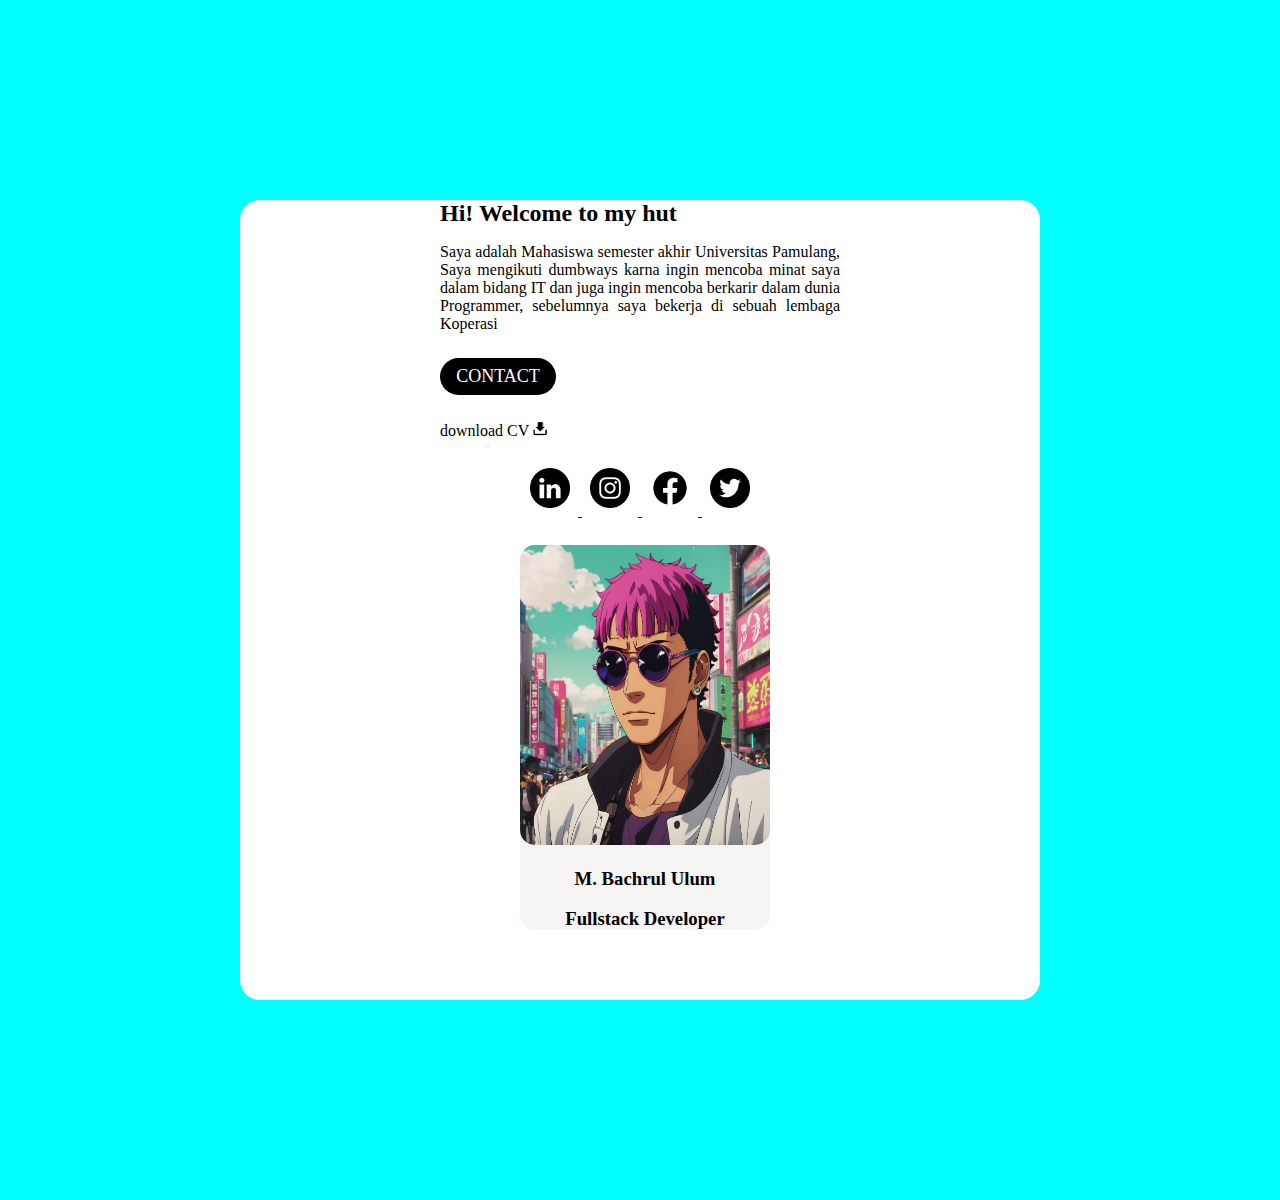
==== index.html @ 8ccf5e98 "day 1" ====
<!DOCTYPE html>
<html lang="en">
<head>
    <meta charset="UTF-8">
    <meta name="viewport" content="width=device-width, initial-scale=1.0">
    <title>Document</title>
    <link rel="stylesheet" href="style.css">
</head>
<body>
    <div class="container">
        <h1>Hi! Welcome to my hut</h1>
        <p>Saya adalah Mahasiswa semester akhir Universitas Pamulang, Saya mengikuti dumbways karna ingin mencoba minat saya dalam bidang IT dan juga ingin mencoba berkarir dalam dunia Programmer, sebelumnya saya bekerja di sebuah lembaga Koperasi </p>
        <div class="button">
            <a class="contact" href="#">CONTACT</a>
        </div>

        <p>download CV
            <img src="images/logodownload.png" width="15em" alt="Unduhan">
        </p>

        <!-- Logo Sosial Media -->
        <div class="sosmed">
            <a class="logo" href="https://www.linkedin.com/in/muchammad-bachrul-ulum-016848289/">
                <img class="sosmed-logo" src="images/logolinkedin.png"  alt="">
            </a>
            <a class="logo" href="#">
                <img class="sosmed-logo" src="images/LogoIg.png"  alt="">
            </a>
            <a class="logo" href="#">
                <img class="sosmed-logo" src="images/logoFacebook.png"  alt="">
            </a>
            <a class="logo" href="#">
                <img class="sosmed-logo" src="images/logoTwitter.png"  alt="">
            </a>
        </div>
        <!-- akhir logo sosmed -->

        <!-- <table>
            <tr>
                <th>
                    <a href="https://www.linkedin.com/in/muchammad-bachrul-ulum-016848289/">
                        <img src="images/logolinkedin.png" width="30em" alt="">
                    </a>
                </th>
                <th>
                    <a href="#">
                        <img src="images/LogoIg.png" width="30em" alt="">
                    </a>
                </th>
                <th>
                    <a href="#">
                        <img src="images/logoFacebook.png" width="30em" alt="">
                    </a>
                </th>
                <th>
                    <a href="#">
                        <img src="images/logoTwitter.png" width="30em" alt="">
                    </a>
                </th>
            </tr>
        </table> -->
    
        <div class="main-3">
            <img class="fotoku" src="images/Bachrul.jpg" alt="">
            <h3>M. Bachrul Ulum</h3>
            <h3>Fullstack Developer</h3>
        </div>
    </div>
    
</body>
</html>
---- style.css ----
body {
    background-color: aqua;
}

.container {
    width: 800px;
    height: 800px;
    border-radius: 20px 20px 20px 20px;
    margin: 200px auto;
    text-align: center;
    background-color: white;
    
}

h1 {
    text-align: left;
    margin-left: 200px;
    font-family: Cambria, Cochin, Georgia, Times, 'Times New Roman', serif;
    font-size: 1.5em;
}

p {
    text-align: justify;
    margin: 0px 200px 20px 200px;
}

.button {
    background-color: black;
    width: 100px;
    margin: 25px 200px;
    border: 50px 50px;
    padding: 8px 8px;
    border-radius: 25px 25px 25px 25px;
}

.contact {
    color: white;
    font-family: Cambria, Cochin, Georgia, Times, 'Times New Roman', serif;
    font-size: large;
    text-decoration: none;
}

/* table {
    margin: 0px 300px;
} */

.sosmed-logo {
    width: 40px;
    margin: 8px;
}

.main-3 {
    width: 250px;
    margin: 25px 280px 280px;
    border-radius: 15px;
    background-color: rgb(246, 243, 243);
}

.fotoku {
    width: 250px;
    height: 300px;
    border-radius: 15px;
}
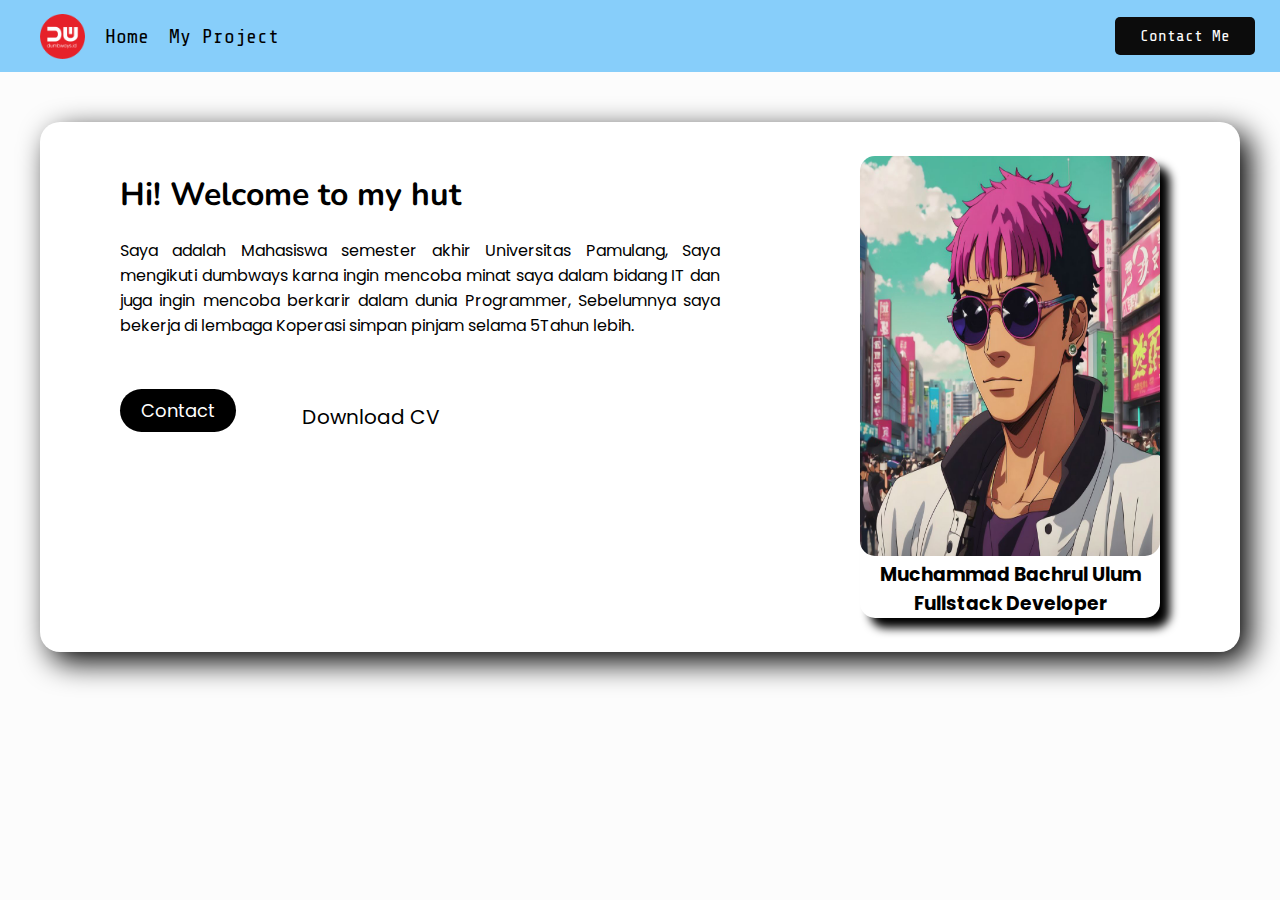
==== commit 48cf6993: "day 2" ====
--- a/index.html
+++ b/index.html
@@ -3,69 +3,78 @@
 <head>
     <meta charset="UTF-8">
     <meta name="viewport" content="width=device-width, initial-scale=1.0">
-    <title>Document</title>
+    <title>My Card</title>
+
+    <!-- awal fonts -->
+    <link rel="preconnect" href="https://fonts.googleapis.com">
+    <link rel="preconnect" href="https://fonts.gstatic.com" crossorigin>
+    <link href="https://fonts.googleapis.com/css2?family=Nunito&display=swap" rel="stylesheet">
+    <link rel="preconnect" href="https://fonts.googleapis.com">
+    <link rel="preconnect" href="https://fonts.gstatic.com" crossorigin>
+    <link href="https://fonts.googleapis.com/css2?family=Poppins&display=swap" rel="stylesheet">
+    <link rel="preconnect" href="https://fonts.googleapis.com">
+    <link rel="preconnect" href="https://fonts.gstatic.com" crossorigin>
+    <link href="https://fonts.googleapis.com/css2?family=Share+Tech+Mono&display=swap" rel="stylesheet">
+    <!-- akhir font -->
+    <!-- cdn -->
+    <link rel="stylesheet" href="https://cdnjs.cloudflare.com/ajax/libs/font-awesome/6.4.2/css/all.min.css"
+    integrity="sha512-z3gLpd7yknf1YoNbCzqRKc4qyor8gaKU1qmn+CShxbuBusANI9QpRohGBreCFkKxLhei6S9CQXFEbbKuqLg0DA=="
+    crossorigin="anonymous" referrerpolicy="no-referrer" />
+
     <link rel="stylesheet" href="style.css">
 </head>
 <body>
+    <!-- Start Navbar -->
+    <nav>
+        <div class="nav-left">
+            <ul>
+                <li>
+                    <a href="index.html"><img src="images/logoDW.png" alt="logo" /></a>
+                </li>
+                <li>
+                    <a href="index.html">Home</a>
+                </li>
+                <li>
+                    <a href="#">My Project</a>
+                </li>
+            </ul>
+        </div>
+        <div class="nav-right">
+            <a href="contact.html" target="_blank">Contact Me</a>
+        </div>
+    </nav>
+    <!-- end navbar -->
     <div class="container">
-        <h1>Hi! Welcome to my hut</h1>
-        <p>Saya adalah Mahasiswa semester akhir Universitas Pamulang, Saya mengikuti dumbways karna ingin mencoba minat saya dalam bidang IT dan juga ingin mencoba berkarir dalam dunia Programmer, sebelumnya saya bekerja di sebuah lembaga Koperasi </p>
-        <div class="button">
-            <a class="contact" href="#">CONTACT</a>
+        <div class="main-1">
+            <h1>Hi! Welcome to my hut</h1>
+            <p class="content">Saya adalah Mahasiswa semester akhir Universitas Pamulang, Saya mengikuti dumbways karna ingin mencoba minat saya dalam bidang IT dan juga ingin mencoba berkarir dalam dunia Programmer, Sebelumnya saya bekerja di lembaga Koperasi simpan pinjam selama 5Tahun lebih.</p>
+            <!-- button contact dan cv -->
+            <div class="section">
+                <div class="btn-contact">
+                    <a class="contact" href="contact.html">Contact</a>
+                </div>
+                <div class="cv" >
+                    <a href="#">Download CV</a>
+                    <i class="fa-solid fa-download"></i>
+                </div>
+            </div>
+            <!-- Logo Sosial Media -->
+            <div class="social-media" style="margin-top: 5px;" >
+                <a href="https://www.linkedin.com/in/muchammad-bachrul-ulum-016848289/" target="_blank"><i class="fa-brands fa-linkedin"></i></a>
+                <a href="#"><i class="fa-brands fa-square-instagram"></i></a>
+                <a href="#"><i class="fa-brands fa-facebook"></i></a>
+                <a href="#"><i class="fa-brands fa-square-x-twitter"></i></a>
+            </div>
+            <!-- akhir logo sosmed -->
         </div>
 
-        <p>download CV
-            <img src="images/logodownload.png" width="15em" alt="Unduhan">
-        </p>
-
-        <!-- Logo Sosial Media -->
-        <div class="sosmed">
-            <a class="logo" href="https://www.linkedin.com/in/muchammad-bachrul-ulum-016848289/">
-                <img class="sosmed-logo" src="images/logolinkedin.png"  alt="">
-            </a>
-            <a class="logo" href="#">
-                <img class="sosmed-logo" src="images/LogoIg.png"  alt="">
-            </a>
-            <a class="logo" href="#">
-                <img class="sosmed-logo" src="images/logoFacebook.png"  alt="">
-            </a>
-            <a class="logo" href="#">
-                <img class="sosmed-logo" src="images/logoTwitter.png"  alt="">
-            </a>
-        </div>
-        <!-- akhir logo sosmed -->
-
-        <!-- <table>
-            <tr>
-                <th>
-                    <a href="https://www.linkedin.com/in/muchammad-bachrul-ulum-016848289/">
-                        <img src="images/logolinkedin.png" width="30em" alt="">
-                    </a>
-                </th>
-                <th>
-                    <a href="#">
-                        <img src="images/LogoIg.png" width="30em" alt="">
-                    </a>
-                </th>
-                <th>
-                    <a href="#">
-                        <img src="images/logoFacebook.png" width="30em" alt="">
-                    </a>
-                </th>
-                <th>
-                    <a href="#">
-                        <img src="images/logoTwitter.png" width="30em" alt="">
-                    </a>
-                </th>
-            </tr>
-        </table> -->
-    
-        <div class="main-3">
+        <div class="main-2">
             <img class="fotoku" src="images/Bachrul.jpg" alt="">
-            <h3>M. Bachrul Ulum</h3>
+            <h3>Muchammad Bachrul Ulum</h3>
             <h3>Fullstack Developer</h3>
         </div>
     </div>
     
+    
 </body>
 </html>--- a/style.css
+++ b/style.css
@@ -1,63 +1,243 @@
 body {
-    background-color: aqua;
-}
-
+    margin: 0 0;    
+    padding: 0;
+    background-color: rgb(252, 252, 252);
+}
+
+/* Navbar style */
+nav {
+    background-color: #87cefa;
+    display: flex;
+    align-items: center;
+    height: 8vh;
+    width: 100vw;
+}
+
+nav ul {
+    display: flex;
+    list-style-type: none;
+    align-items: center;
+}
+
+nav ul li {
+    margin-right: 20px;
+    font-size: 20px;
+    font-family: 'Share Tech Mono', monospace;
+}
+
+nav ul li a {
+    color: black;
+    text-decoration: none;
+}
+
+nav ul li :hover {
+    color: whitesmoke;
+}
+
+nav ul li img {
+    margin-top: 5px;
+    width: 45px;
+}
+
+.nav-left {
+    flex: 50%;
+}
+
+.nav-right {
+    flex: 50%;
+    text-align: end;
+    margin-right: 25px;
+}
+
+.nav-right a {
+    background-color: rgb(12, 12, 12);
+    padding: 10px 25px;
+    color: white;
+    border-radius: 5px;
+    text-decoration: none;
+    font-family: 'Share Tech Mono',monospace;
+}
+
+.nav-right a:hover {
+    background-color: #f52f07;
+}
+/* End Navbar style */
+
+/* Home style */
 .container {
-    width: 800px;
-    height: 800px;
+    display: flex;
+    justify-content: space-between;
+    align-items: center;
+    width: 1200px;
+    height: 530px;
     border-radius: 20px 20px 20px 20px;
-    margin: 200px auto;
-    text-align: center;
+    margin: 50px auto;
+    text-align: left;
     background-color: white;
+    box-shadow: 10px 10px 30px black;
+}
+
+.main-1 {
+    width: 600px;
+    height: 600px;
+    margin: 180px 0px 50px 80px;
+}
+
+.main-1 h1 {
+    font-family: 'nunito';
+}
+
+.content {
+    text-align: justify;
+    font-family: 'poppins';
+}
+
+.section {
+    display: flex;
+    justify-content: space-between;
+    align-items: flex-end;
     
 }
 
-h1 {
-    text-align: left;
-    margin-left: 200px;
-    font-family: Cambria, Cochin, Georgia, Times, 'Times New Roman', serif;
-    font-size: 1.5em;
-}
-
-p {
-    text-align: justify;
-    margin: 0px 200px 20px 200px;
-}
-
-.button {
+.btn-contact {
     background-color: black;
     width: 100px;
-    margin: 25px 200px;
-    border: 50px 50px;
+    margin-top: 35px;
     padding: 8px 8px;
     border-radius: 25px 25px 25px 25px;
+    text-align: center;
+    font-family: 'poppins';
+}
+
+.btn-contact:hover {
+    background-color: #87cefa;
 }
 
 .contact {
     color: white;
-    font-family: Cambria, Cochin, Georgia, Times, 'Times New Roman', serif;
+    font-family: 'poppins';
     font-size: large;
     text-decoration: none;
 }
 
-/* table {
-    margin: 0px 300px;
-} */
-
-.sosmed-logo {
-    width: 40px;
-    margin: 8px;
-}
-
-.main-3 {
-    width: 250px;
-    margin: 25px 280px 280px;
+
+.cv i {
+    margin-right: 280px;
+    font-size: 20px;
+}
+
+.cv a {
+    font-size: 20px;
+    text-decoration: none;
+    color: #000000;
+    font-family: 'poppins';
+}
+
+.cv a:hover {
+    color: #87cefa;
+}
+
+
+
+
+.social-media i {
+    margin-top: 50px;
+    margin-right: 30px;
+    font-size: 40px;
+}
+
+.social-media a {
+    color: black;
+}
+
+.social-media a:hover {
+    color: #87cefa;
+}
+
+.main-2 {
+    width: 300px;
+    margin: 0 80px 0 0;
     border-radius: 15px;
-    background-color: rgb(246, 243, 243);
-}
+    box-shadow: 10px 10px 10px black;
+
+}
+
+.main-2 h3 {
+    margin: 0px;
+    text-align: center;
+    font-family: 'poppins'
+} 
 
 .fotoku {
-    width: 250px;
-    height: 300px;
+    width: 300px;
+    height: 400px;
     border-radius: 15px;
+}
+/* end Home style */
+
+/* Contact Style */
+
+.title-contact h1 {
+    font-family: 'nunito';
+    text-align: center;
+}
+
+.form {
+    width: 500px;
+    margin: 0 500px 0 500px;
+    background-color: #87cefa;
+    border-radius: 10px;
+    box-shadow: 5px 5px 10px black;
+}
+
+form {
+    width: 300px;
+    margin: 25px auto;
+    padding: 10px;
+    font-family: 'poppins';
+}
+
+form div {
+    margin-top: 15px;
+    border-radius: 5px;
+}
+
+label {
+    font-weight: bold;
+}
+
+input,
+select,
+textarea {
+    background-color: #dfdede;
+    width: 100%;
+    padding: 10px;
+    margin-top: 5px;
+    border-radius: 5px;
+    border: 1px solid #dbdbdb;
+    resize: none;
+}
+
+input:hover, 
+select:hover, 
+textarea:hover {
+    background-color: white;
+}
+
+button {
+    background-color: rgb(11, 11, 11);
+    color: white;
+    padding: 6px 25px;
+    border: none;
+    border-radius: 5px;
+    margin-top: 5px;
+    font-size: 15px;
+    cursor: pointer;
+    position: static;
+    display: block;
+    margin-left: 220px;
+}
+
+button:hover {
+    background-color: #87cefa;
 }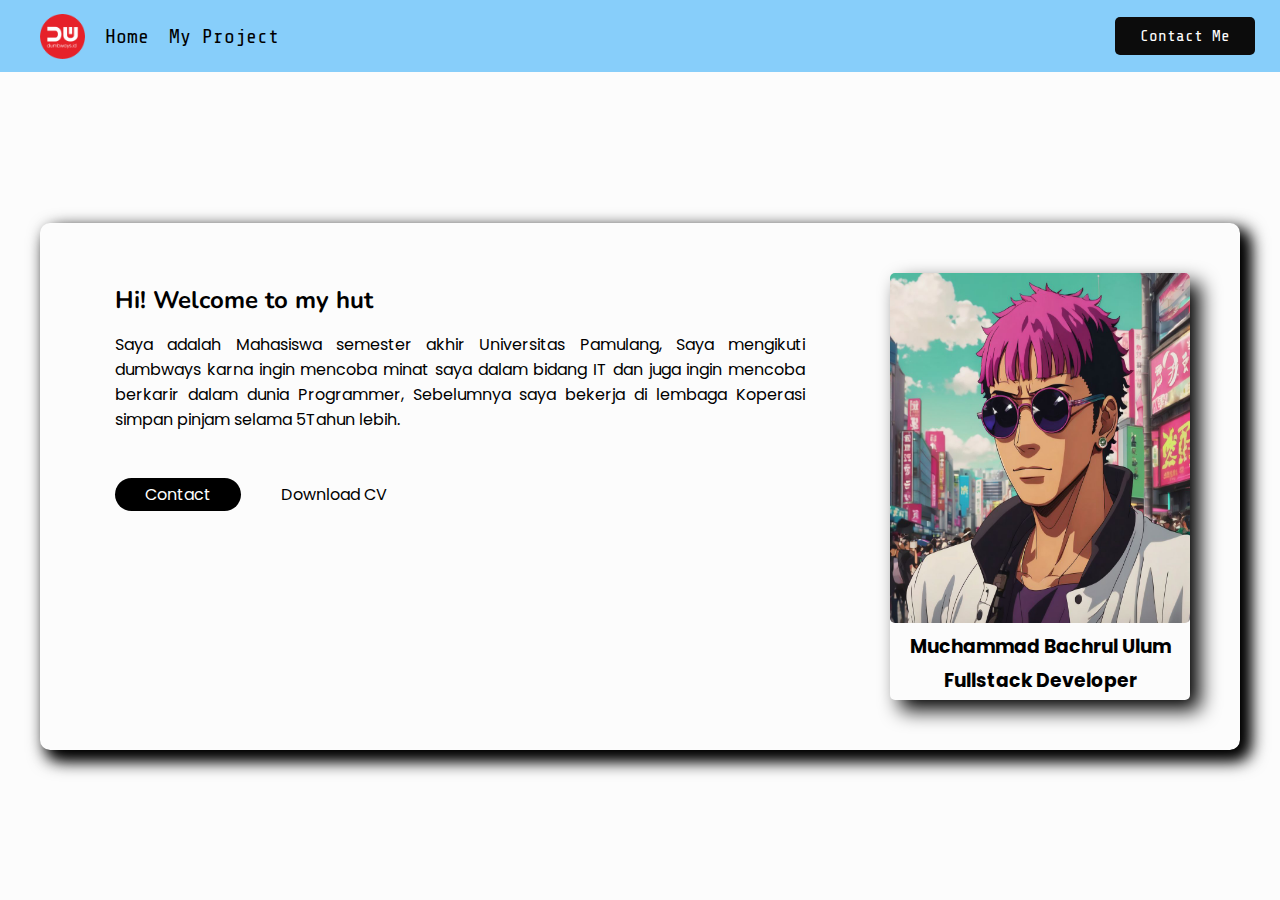
==== commit aff718e0: "day 2" ====
--- a/index.html
+++ b/index.html
@@ -16,11 +16,12 @@
     <link rel="preconnect" href="https://fonts.gstatic.com" crossorigin>
     <link href="https://fonts.googleapis.com/css2?family=Share+Tech+Mono&display=swap" rel="stylesheet">
     <!-- akhir font -->
+
     <!-- cdn -->
     <link rel="stylesheet" href="https://cdnjs.cloudflare.com/ajax/libs/font-awesome/6.4.2/css/all.min.css"
     integrity="sha512-z3gLpd7yknf1YoNbCzqRKc4qyor8gaKU1qmn+CShxbuBusANI9QpRohGBreCFkKxLhei6S9CQXFEbbKuqLg0DA=="
     crossorigin="anonymous" referrerpolicy="no-referrer" />
-
+    <!-- akhir cdn -->
     <link rel="stylesheet" href="style.css">
 </head>
 <body>
@@ -44,36 +45,41 @@
         </div>
     </nav>
     <!-- end navbar -->
-    <div class="container">
-        <div class="main-1">
-            <h1>Hi! Welcome to my hut</h1>
-            <p class="content">Saya adalah Mahasiswa semester akhir Universitas Pamulang, Saya mengikuti dumbways karna ingin mencoba minat saya dalam bidang IT dan juga ingin mencoba berkarir dalam dunia Programmer, Sebelumnya saya bekerja di lembaga Koperasi simpan pinjam selama 5Tahun lebih.</p>
-            <!-- button contact dan cv -->
-            <div class="section">
-                <div class="btn-contact">
-                    <a class="contact" href="contact.html">Contact</a>
+    <section>
+        <div class="container">
+                <div class="main-left">
+                    <div class="card-1">
+                        <h1>Hi! Welcome to my hut</h1>
+                        <p>Saya adalah Mahasiswa semester akhir Universitas Pamulang, Saya mengikuti dumbways karna ingin mencoba minat saya dalam bidang IT dan juga ingin mencoba berkarir dalam dunia Programmer, Sebelumnya saya bekerja di lembaga Koperasi simpan pinjam selama 5Tahun lebih.</p>
+                    </div>
+                    <!-- button contact dan cv -->
+                    <div class="card-2">
+                        <div class="btn-contact">
+                            <a class="contact" href="contact.html">Contact</a>
+                        </div>
+                        <div class="btn-download" >
+                            <a href="#">Download CV</a>
+                            <i class="fa-solid fa-download"></i>
+                        </div>
+                    </div>
+                    <!-- akhir contact dan cv -->
+                    <!-- Logo Sosial Media -->
+                    <div class="social-media" >
+                        <a href="https://www.linkedin.com/in/muchammad-bachrul-ulum-016848289/" target="_blank"><i class="fa-brands fa-linkedin"></i></a>
+                        <a href="#"><i class="fa-brands fa-square-instagram"></i></a>
+                        <a href="#"><i class="fa-brands fa-facebook"></i></a>
+                        <a href="#"><i class="fa-brands fa-square-x-twitter"></i></a>
+                    </div>
+                    <!-- akhir logo sosmed -->
                 </div>
-                <div class="cv" >
-                    <a href="#">Download CV</a>
-                    <i class="fa-solid fa-download"></i>
+
+                <div class="main-right">
+                    <img src="images/Bachrul.jpg" alt="">
+                    <h3>Muchammad Bachrul Ulum</h3>
+                    <h3>Fullstack Developer</h3>
                 </div>
-            </div>
-            <!-- Logo Sosial Media -->
-            <div class="social-media" style="margin-top: 5px;" >
-                <a href="https://www.linkedin.com/in/muchammad-bachrul-ulum-016848289/" target="_blank"><i class="fa-brands fa-linkedin"></i></a>
-                <a href="#"><i class="fa-brands fa-square-instagram"></i></a>
-                <a href="#"><i class="fa-brands fa-facebook"></i></a>
-                <a href="#"><i class="fa-brands fa-square-x-twitter"></i></a>
-            </div>
-            <!-- akhir logo sosmed -->
         </div>
-
-        <div class="main-2">
-            <img class="fotoku" src="images/Bachrul.jpg" alt="">
-            <h3>Muchammad Bachrul Ulum</h3>
-            <h3>Fullstack Developer</h3>
-        </div>
-    </div>
+    </section>
     
     
 </body>
--- a/style.css
+++ b/style.css
@@ -61,138 +61,140 @@
 .nav-right a:hover {
     background-color: #f52f07;
 }
-/* End Navbar style */
-
-/* Home style */
+/* ===End Navbar style=== */
+
+/* ===Home style=== */
+section {
+    display: flex;
+    justify-content: center;
+    align-items: center;
+    height: 92vh;
+}
+
 .container {
-    display: flex;
-    justify-content: space-between;
-    align-items: center;
     width: 1200px;
-    height: 530px;
-    border-radius: 20px 20px 20px 20px;
-    margin: 50px auto;
-    text-align: left;
-    background-color: white;
-    box-shadow: 10px 10px 30px black;
-}
-
-.main-1 {
-    width: 600px;
-    height: 600px;
-    margin: 180px 0px 50px 80px;
-}
-
-.main-1 h1 {
+    box-sizing: border-box;
+    display: flex;
+    box-shadow: 8px 8px 20px black,8px 8px 15px black;
+    border-radius: 10px;
+}
+
+.container .main-left {
+    padding: 45px 35px 0 75px;
+    text-align: justify;
+    flex: 70%;
+}
+
+.card-1 h1 {
+    display: block;
+    font-size: 1.5em;
     font-family: 'nunito';
-}
-
-.content {
-    text-align: justify;
-    font-family: 'poppins';
-}
-
-.section {
-    display: flex;
-    justify-content: space-between;
-    align-items: flex-end;
-    
-}
-
-.btn-contact {
+    font-weight: bold;
+}
+
+.card-1 p {
+    display: block;
+    font-family: 'poppins';
+}
+
+.card-2 {
+    display: flex;
+    flex-direction: row;
+    align-items: center;
+    margin: 50px 15px 50px 0px;
+}
+
+.card-2 .btn-contact a {
+    margin: 0px 15px 25px 0px;
+    padding: 5px 30px 5px 30px;
+    border-radius: 50px;
     background-color: black;
-    width: 100px;
-    margin-top: 35px;
-    padding: 8px 8px;
-    border-radius: 25px 25px 25px 25px;
-    text-align: center;
-    font-family: 'poppins';
-}
-
-.btn-contact:hover {
-    background-color: #87cefa;
-}
-
-.contact {
+    text-decoration: none;
     color: white;
     font-family: 'poppins';
-    font-size: large;
-    text-decoration: none;
-}
-
-
-.cv i {
-    margin-right: 280px;
-    font-size: 20px;
-}
-
-.cv a {
-    font-size: 20px;
+}
+
+.card-2 .btn-contact a:hover {
+    background-color: #87cefa;
+}
+
+.card-2 .btn-download {
+    margin-left: 25px;
+}
+
+.card-2 .btn-download a {
+    font-family: 'poppins';
     text-decoration: none;
     color: #000000;
-    font-family: 'poppins';
-}
-
-.cv a:hover {
+}
+
+.card-2 .btn-download a:hover {
     color: #87cefa;
 }
 
-
-
-
-.social-media i {
-    margin-top: 50px;
-    margin-right: 30px;
-    font-size: 40px;
+.social-media {
+    margin-top: 80px;
+    font-size: 3em;
 }
 
 .social-media a {
-    color: black;
+    margin-right: 15px;
+    color: #000000;
 }
 
 .social-media a:hover {
     color: #87cefa;
 }
 
-.main-2 {
+.main-right {
     width: 300px;
-    margin: 0 80px 0 0;
-    border-radius: 15px;
-    box-shadow: 10px 10px 10px black;
-
-}
-
-.main-2 h3 {
-    margin: 0px;
+    margin: 50px 50px 50px 50px;
+    flex: 30%;
     text-align: center;
-    font-family: 'poppins'
-} 
-
-.fotoku {
+    border-radius: 5px;
+    box-shadow: 10px 10px 20px black;
+}
+
+.main-right img {
     width: 300px;
-    height: 400px;
-    border-radius: 15px;
-}
-/* end Home style */
-
-/* Contact Style */
-
-.title-contact h1 {
+    height: 350px;
+    border-radius: 5px;
+}
+
+.main-right h3 {
+    margin: 5px;
+    font-family: 'poppins';
+}
+/* ===End Home Style=== */
+
+/* ===Contact Style===*/
+.content {
+    height: 100vh;
+    display: flex;
+    flex-direction: column;
+    justify-content: center;
+    align-items: center;
+}
+
+.content .form {
+    width: 500px;
+}
+
+.content .form h1 {
+    text-align: center;
     font-family: 'nunito';
-    text-align: center;
+    display: block;
 }
 
 .form {
-    width: 500px;
-    margin: 0 500px 0 500px;
     background-color: #87cefa;
     border-radius: 10px;
     box-shadow: 5px 5px 10px black;
 }
 
 form {
-    width: 300px;
-    margin: 25px auto;
+    width: 350px;
+    margin: 20px auto;
     padding: 10px;
     font-family: 'poppins';
 }
@@ -210,6 +212,7 @@
 select,
 textarea {
     background-color: #dfdede;
+    box-sizing: border-box;
     width: 100%;
     padding: 10px;
     margin-top: 5px;
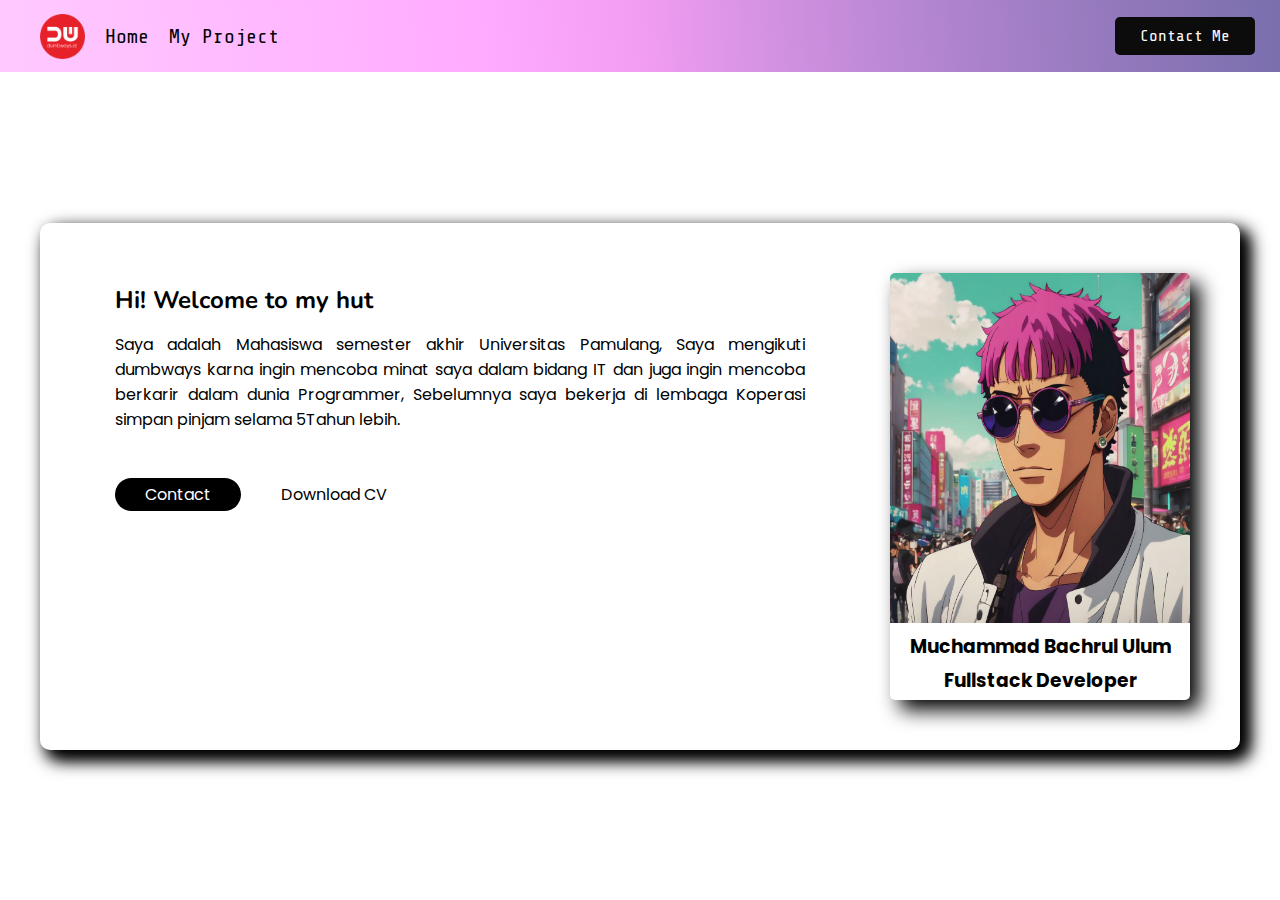
==== commit 55260982: "day 3" ====
--- a/index.html
+++ b/index.html
@@ -16,13 +16,14 @@
     <link rel="preconnect" href="https://fonts.gstatic.com" crossorigin>
     <link href="https://fonts.googleapis.com/css2?family=Share+Tech+Mono&display=swap" rel="stylesheet">
     <!-- akhir font -->
-
     <!-- cdn -->
     <link rel="stylesheet" href="https://cdnjs.cloudflare.com/ajax/libs/font-awesome/6.4.2/css/all.min.css"
     integrity="sha512-z3gLpd7yknf1YoNbCzqRKc4qyor8gaKU1qmn+CShxbuBusANI9QpRohGBreCFkKxLhei6S9CQXFEbbKuqLg0DA=="
     crossorigin="anonymous" referrerpolicy="no-referrer" />
     <!-- akhir cdn -->
+    <!-- style css -->
     <link rel="stylesheet" href="style.css">
+    <!-- style css -->
 </head>
 <body>
     <!-- Start Navbar -->
@@ -67,7 +68,7 @@
                     <div class="social-media" >
                         <a href="https://www.linkedin.com/in/muchammad-bachrul-ulum-016848289/" target="_blank"><i class="fa-brands fa-linkedin"></i></a>
                         <a href="#"><i class="fa-brands fa-square-instagram"></i></a>
-                        <a href="#"><i class="fa-brands fa-facebook"></i></a>
+                        <a href="#"><i class="fa-brands fa-square-facebook"></i></a>
                         <a href="#"><i class="fa-brands fa-square-x-twitter"></i></a>
                     </div>
                     <!-- akhir logo sosmed -->
--- a/style.css
+++ b/style.css
@@ -1,12 +1,16 @@
 body {
     margin: 0 0;    
     padding: 0;
-    background-color: rgb(252, 252, 252);
+    background-color: rgb(255, 255, 255);
+    /* background-image: url(images/17545.jpg);
+    background-repeat: no-repeat; */
+    /* background-position: right; */
 }
 
 /* Navbar style */
 nav {
-    background-color: #87cefa;
+    /* background-color: #87cefa; */
+    background-image: linear-gradient(85deg, #ffc9ff 0, #ffc0ff 12.5%, #ffb6ff 25%, #ffabff 37.5%, #f29df2 50%, #cd8fdf 62.5%, #ad83cd 75%, #9278bc 87.5%, #7a6fae 100%);
     display: flex;
     align-items: center;
     height: 8vh;
@@ -31,7 +35,7 @@
 }
 
 nav ul li :hover {
-    color: whitesmoke;
+    color: #ff4500;
 }
 
 nav ul li img {
@@ -77,6 +81,7 @@
     display: flex;
     box-shadow: 8px 8px 20px black,8px 8px 15px black;
     border-radius: 10px;
+    background-color: white;
 }
 
 .container .main-left {
@@ -115,7 +120,8 @@
 }
 
 .card-2 .btn-contact a:hover {
-    background-color: #87cefa;
+    background-color: #ff4500;
+    box-shadow: 5px 5px 10px #ff4500;
 }
 
 .card-2 .btn-download {
@@ -129,7 +135,7 @@
 }
 
 .card-2 .btn-download a:hover {
-    color: #87cefa;
+    color: #ff4500;
 }
 
 .social-media {
@@ -143,7 +149,7 @@
 }
 
 .social-media a:hover {
-    color: #87cefa;
+    color: #ff4500;
 }
 
 .main-right {
@@ -158,7 +164,7 @@
 .main-right img {
     width: 300px;
     height: 350px;
-    border-radius: 5px;
+    border-radius: 5px 5px 0px 0px;
 }
 
 .main-right h3 {
@@ -187,7 +193,8 @@
 }
 
 .form {
-    background-color: #87cefa;
+    /* background-color: #ffffff; */
+    background-image: linear-gradient(85deg, #ffc9ff 0, #ffc0ff 12.5%, #ffb6ff 25%, #ffabff 37.5%, #f29df2 50%, #cd8fdf 62.5%, #ad83cd 75%, #9278bc 87.5%, #7a6fae 100%);
     border-radius: 10px;
     box-shadow: 5px 5px 10px black;
 }
@@ -238,9 +245,9 @@
     cursor: pointer;
     position: static;
     display: block;
-    margin-left: 220px;
+    margin-left: 250px;
 }
 
 button:hover {
-    background-color: #87cefa;
+    background-color: #ff4500;
 }